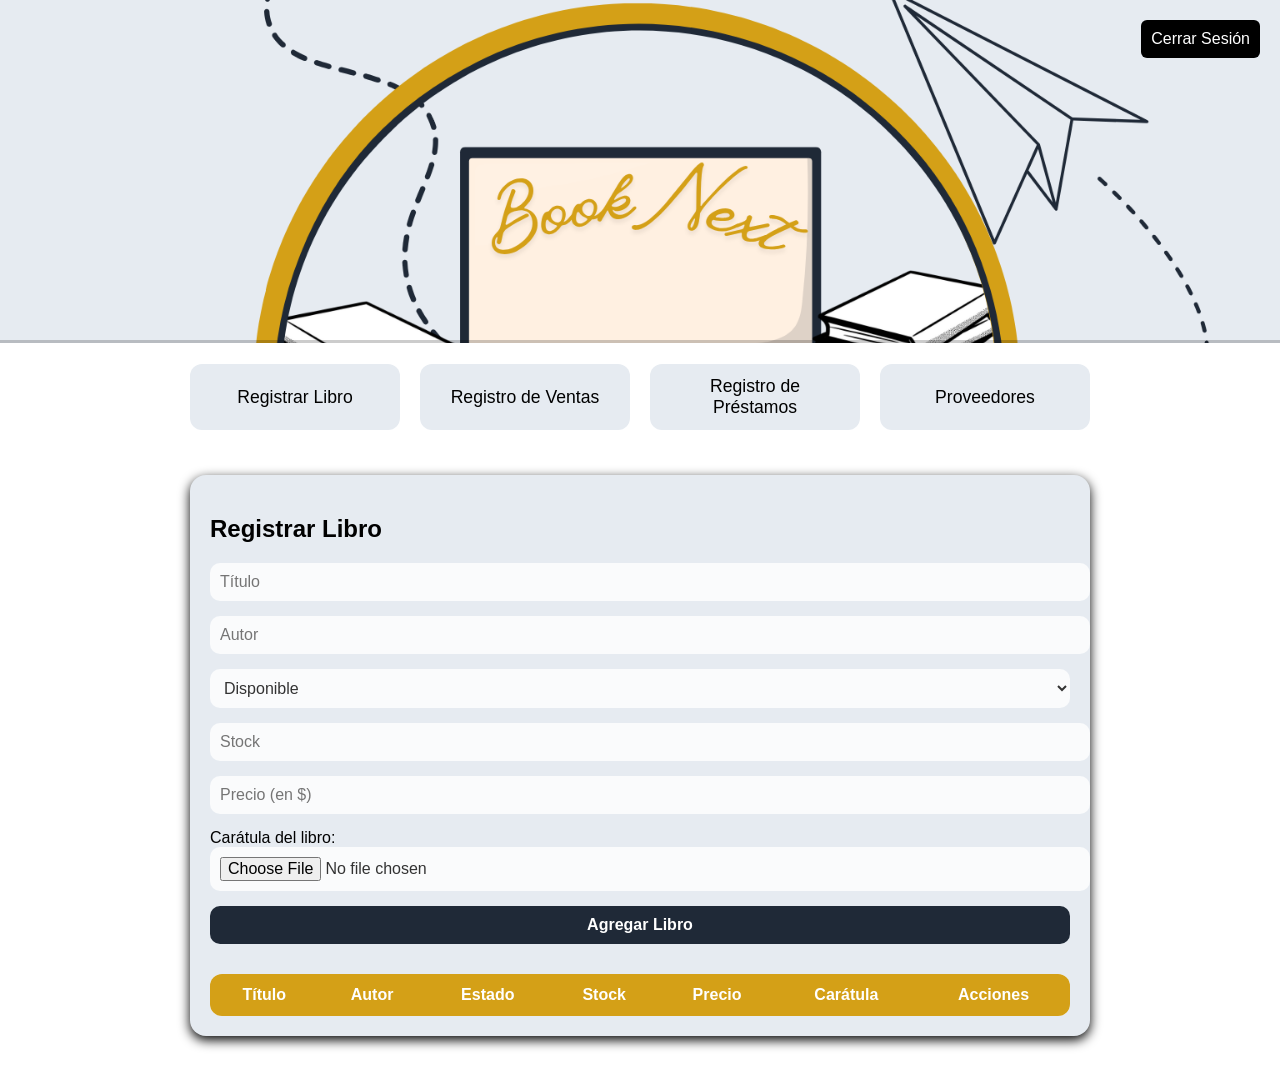
==== admin.html @ 559a176e "init" ====
<!DOCTYPE html>
<html lang="es">
<head>
  <meta charset="UTF-8">
  <title>Booknest - Administrador</title>
  <link rel="stylesheet" href="styles.css">

  <style>
    /* Imagen de vista previa de la carátula. Se oculta inicialmente */
    #previewCaratula {
      max-width: 100px;
      margin-top: 10px;
      display: none;
    }

    table img {
      width: 50px;
      height: auto;
    }

    .toast-success { background: #4caf50; color: #fff; padding: 10px; position: fixed; top: 10px; right: 10px; border-radius: 5px;}
    .toast-error { background: #f44336; color: #fff; padding: 10px; position: fixed; top: 10px; right: 10px; border-radius: 5px;}
    .toast-info { background: #2196f3; color: #fff; padding: 10px; position: fixed; top: 10px; right: 10px; border-radius: 5px;}
  </style>
</head>

<body>
<header>
  <div class="header-container">
    <button onclick="cerrarSesion()" class="btn-cerrar">Cerrar Sesión</button>
  </div>
</header>

<div class="container">
  <div class="menu-opciones">
    <button onclick="mostrarSeccion('libros')">Registrar Libro</button>
    <button onclick="mostrarSeccion('ventas')">Registro de Ventas</button>
    <button onclick="mostrarSeccion('prestamos')">Registro de Préstamos</button>
    <button onclick="mostrarSeccion('proveedores')">Proveedores</button>
  </div>

  <!-- SECCIÓN: REGISTRO DE LIBROS -->
  <div id="libros" class="seccion">
    <h2>Registrar Libro</h2>
    <input type="text" id="titulo" placeholder="Título">
    <input type="text" id="autor" placeholder="Autor">
    <select id="estado">
      <option value="disponible">Disponible</option>
      <option value="venta">En venta</option>
      <option value="prestamo">En préstamo</option>
    </select>
    <input type="number" id="stock" placeholder="Stock" min="0">
    <input type="number" id="precio" placeholder="Precio (en $)" min="0">
    <label for="caratula">Carátula del libro:</label>
    <input type="file" id="caratula" accept="image/*" capture="environment">
    <img id="previewCaratula" alt="Vista previa">
    <button onclick="agregarLibro()">Agregar Libro</button>
    <table id="tablaLibrosAdmin">
      <thead>
        <tr>
          <th>Título</th>
          <th>Autor</th>
          <th>Estado</th>
          <th>Stock</th>
          <th>Precio</th>
          <th>Carátula</th>
          <th>Acciones</th>
        </tr>
      </thead>
      <tbody></tbody>
    </table>
  </div>

  <!-- SECCIÓN: REGISTRO DE VENTAS -->
  <div id="ventas" class="seccion" style="display:none;">
    <h2>Registro de Ventas</h2>
    <table id="tablaVentas">
      <thead>
        <tr>
          <th>Fecha</th>
          <th>Cliente</th>
          <th>Libro</th>
          <th>Cantidad</th>
          <th>Precio Total</th>
          <th>Acciones</th>
        </tr>
      </thead>
      <tbody></tbody>
    </table>
  </div>

  <!-- SECCIÓN: REGISTRO DE PRÉSTAMOS -->
  <div id="prestamos" class="seccion" style="display:none;">
    <h2>Registro de Préstamos</h2>
    <table id="tablaPrestamos">
      <thead>
        <tr>
          <th>Fecha</th>
          <th>Cliente</th>
          <th>Libro</th>
          <th>Cantidad</th>
          <th>Duración</th>
          <th>Acciones</th>
        </tr>
      </thead>
      <tbody></tbody>
    </table>
  </div>

  <!-- NUEVA SECCIÓN: PROVEEDORES -->
  <div id="proveedores" class="seccion" style="display:none;">
    <h2>Proveedores</h2>
    <input type="text" id="nombreProveedor" placeholder="Nombre del proveedor">
    <input type="text" id="contactoProveedor" placeholder="Contacto (correo o teléfono)">
    <button onclick="agregarProveedor()">Agregar Proveedor</button>
    <table id="tablaProveedores">
      <thead>
        <tr>
          <th>Nombre</th>
          <th>Contacto</th>
          <th>Acciones</th>
        </tr>
      </thead>
      <tbody></tbody>
    </table>
  </div>
</div>

<script>
  let libros = JSON.parse(localStorage.getItem("libros")) || [];
  let transacciones = JSON.parse(localStorage.getItem("transacciones")) || [];
  let proveedores = JSON.parse(localStorage.getItem("proveedores")) || [];

  document.addEventListener("DOMContentLoaded", () => {
    mostrarLibrosAdmin();
    mostrarTransacciones();
    mostrarProveedores();
    mostrarSeccion('libros');
  });

  function cerrarSesion() {
    localStorage.removeItem("rol");
    window.location.href = "login.html";
  }

  function mostrarSeccion(id) {
    document.querySelectorAll(".seccion").forEach(s => s.style.display = "none");
    document.getElementById(id).style.display = "block";
  }

  /* === LIBROS === */
  document.getElementById("caratula").addEventListener("change", function(e) {
    const file = e.target.files[0];
    if (file) {
      const reader = new FileReader();
      reader.onload = function(ev) {
        const preview = document.getElementById("previewCaratula");
        preview.src = ev.target.result;
        preview.style.display = "block";
      };
      reader.readAsDataURL(file);
    }
  });

  function agregarLibro() {
    const caratulaInput = document.getElementById("caratula");
    let caratula = "";
    if (caratulaInput.files.length > 0) {
      const reader = new FileReader();
      reader.onload = function(e) {
        caratula = e.target.result;
        guardarLibroConCaratula(caratula);
      };
      reader.readAsDataURL(caratulaInput.files[0]);
    } else {
      guardarLibroConCaratula("");
    }
  }

  function guardarLibroConCaratula(caratula) {
    const titulo = document.getElementById("titulo").value.trim();
    const autor = document.getElementById("autor").value.trim();
    const estado = document.getElementById("estado").value;
    const stock = parseInt(document.getElementById("stock").value.trim());
    const precio = parseFloat(document.getElementById("precio").value.trim());

    if (!titulo || !autor || isNaN(stock) || stock < 0 || isNaN(precio) || precio < 0) {
      mostrarMensaje('error', 'Complete todos los campos correctamente');
      return;
    }

    libros.push({ titulo, autor, estado, stock, precio, caratula });
    localStorage.setItem("libros", JSON.stringify(libros));
    mostrarLibrosAdmin();
    mostrarMensaje('success', 'Libro agregado exitosamente');

    document.getElementById("titulo").value = "";
    document.getElementById("autor").value = "";
    document.getElementById("stock").value = "";
    document.getElementById("precio").value = "";
    document.getElementById("caratula").value = "";
    document.getElementById("previewCaratula").style.display = "none";
  }

  function eliminarLibro(i) {
    if (!confirm('¿Está seguro de eliminar este libro?')) return;
    libros.splice(i, 1);
    localStorage.setItem("libros", JSON.stringify(libros));
    mostrarLibrosAdmin();
    mostrarMensaje('info', 'Libro eliminado exitosamente');
  }

  function mostrarLibrosAdmin() {
    const tbody = document.querySelector("#tablaLibrosAdmin tbody");
    tbody.innerHTML = "";
    libros.forEach((libro, i) => {
      tbody.innerHTML += `
        <tr>
          <td>${libro.titulo}</td>
          <td>${libro.autor}</td>
          <td>${libro.estado}</td>
          <td>${libro.stock}</td>
          <td>$${libro.precio.toFixed(2)}</td>
          <td>${libro.caratula ? `<img src="${libro.caratula}">` : 'Sin imagen'}</td>
          <td><button onclick="eliminarLibro(${i})">Eliminar</button></td>
        </tr>
      `;
    });
  }

  /* === TRANSACCIONES === */
  function mostrarTransacciones() {
    const ventasBody = document.querySelector("#tablaVentas tbody");
    const prestamosBody = document.querySelector("#tablaPrestamos tbody");
    ventasBody.innerHTML = "";
    prestamosBody.innerHTML = "";

    transacciones.forEach((t, index) => {
      if (t.tipo === "venta") {
        ventasBody.innerHTML += `
          <tr>
            <td>${t.fecha}</td>
            <td>${t.usuario || 'Cliente desconocido'}</td>
            <td>${t.libro}</td>
            <td>${t.cantidad || 1}</td>
            <td>$${t.precioTotal || 0}</td>
            <td><button onclick="eliminarTransaccion(${index})">Eliminar</button></td>
          </tr>`;
      } else if (t.tipo === "prestamo") {
        prestamosBody.innerHTML += `
          <tr>
            <td>${t.fecha}</td>
            <td>${t.usuario || 'Cliente desconocido'}</td>
            <td>${t.libro}</td>
            <td>${t.cantidad || 1}</td>
            <td>${t.duracion || '-'}</td>
            <td><button onclick="eliminarTransaccion(${index})">Eliminar</button></td>
          </tr>`;
      }
    });
  }

  function eliminarTransaccion(index) {
    if (!confirm("¿Deseas eliminar este registro?")) return;
    transacciones.splice(index, 1);
    localStorage.setItem("transacciones", JSON.stringify(transacciones));
    mostrarTransacciones();
    mostrarMensaje("info", "Registro eliminado");
  }

  /* === MENSAJES === */
  function mostrarMensaje(tipo, mensaje) {
    const toast = document.createElement('div');
    toast.className = `toast-${tipo}`;
    toast.textContent = mensaje;
    document.body.appendChild(toast);
    setTimeout(() => toast.remove(), 3000);
  }

  /* === PROVEEDORES === */
  function agregarProveedor() {
    const nombre = document.getElementById("nombreProveedor").value.trim();
    const contacto = document.getElementById("contactoProveedor").value.trim();

    if (!nombre || !contacto) {
      mostrarMensaje('error', 'Complete todos los campos de proveedor');
      return;
    }

    proveedores.push({ nombre, contacto });
    localStorage.setItem("proveedores", JSON.stringify(proveedores));
    mostrarProveedores();
    mostrarMensaje('success', 'Proveedor agregado correctamente');

    document.getElementById("nombreProveedor").value = "";
    document.getElementById("contactoProveedor").value = "";
  }

  function eliminarProveedor(i) {
    if (!confirm('¿Desea eliminar este proveedor?')) return;
    proveedores.splice(i, 1);
    localStorage.setItem("proveedores", JSON.stringify(proveedores));
    mostrarProveedores();
    mostrarMensaje('info', 'Proveedor eliminado');
  }

  function mostrarProveedores() {
    const tbody = document.querySelector("#tablaProveedores tbody");
    tbody.innerHTML = "";
    proveedores.forEach((p, i) => {
      tbody.innerHTML += `
        <tr>
          <td>${p.nombre}</td>
          <td>${p.contacto}</td>
          <td><button onclick="eliminarProveedor(${i})">Eliminar</button></td>
        </tr>
      `;
    });
  }

</script>
</body>
</html>
---- styles.css ----
/* ========================= */
  /* ESTILOS GENERALES / ADMIN */
  /* ========================= */
  body {
    font-family: 'Segoe UI', Tahoma, Geneva, Verdana, sans-serif; /* Fuente principal */
    background: linear-gradient(135deg, #1f2937); /* Fondo degradado */
    margin: 0;
    padding: 0;
    color: rgb(0, 0, 0); /* Color de texto */
    display: flex;
    flex-direction: column;
    align-items: center; /* Centrado horizontal */
    justify-content: center; /* Centrado vertical */
    min-height: 100vh; /* Ocupa toda la altura de la pantalla */
    text-align: center;
  }

  /* ========================= */
  /* ENCABEZADO */
  /* ========================= */
  header {
    width: 100%;
    display: flex;
    flex-direction: column;
    align-items: center;
    justify-content: center;
    background: url("img/BookNest.png") no-repeat center fixed; /* Imagen de fondo */
    background-size: cover;
    padding: 170px 0;
    margin-bottom: 1px;
    border-bottom: 3px solid rgba(0, 0, 0, 0.2);
    position: relative;
  }

  /* Título principal del header */
  header h1 {
    font-size: 3rem;
    font-weight: bold;
    font-style: italic;
    color: #d4a017;
    text-shadow: 2px 2px 8px rgba(0, 0, 0, 0.5);
    margin: 0;
  }

  /* Botón para cerrar sesión */
  .btn-cerrar {
    position: absolute;
    top: 20px;
    right: 20px;
    display: inline-block;
    width: auto;
    background-color: #000000;
    color: white;
    border: none;
    border-radius: 6px;
    cursor: pointer;
    transition: background 0.3s ease, transform 0.2s ease;
  }

  .btn-cerrar:hover {
    background-color: #2e2e2e;
    transform: scale(1.05);
  }
  .btn-carrito {
  position: absolute;
  top: 290px;        
  right: 20px;      
  display: inline-block;
  width: auto;
  background-color: #000000;
  color: white;
  border: none;
  border-radius: 6px;
  cursor: pointer;
  transition: background 0.3s ease, transform 0.2s ease;
  padding: 8px 16px;
  font-size: 5 rem;
}

.btn-carrito:hover {
  background-color: #2e2e2e;
  transform: scale(1.05);
}

  /* ========================= */
  /* CONTENEDOR PRINCIPAL */
  /* ========================= */
  .container {
    max-width: 900px; 
    width: 90%; 
    margin: 0 auto;
    padding: 20px;
  }
 
  /* SECCIONES */

  .seccion {
    background: #e6ebf1;
    backdrop-filter: blur(6px);
    padding: 20px;
    margin: 20px auto;
    border-radius: 16px;
    box-shadow: 0 4px 12px rgb(0, 0, 0);
    text-align: left;
    display: block;
  }

  /* CAMPOS DE FORMULARIOS */
  input, select, button {
    width: 100%;
    padding: 10px;
    margin-bottom: 15px;
    border: none;
    border-radius: 10px;
    font-size: 1rem;
  }

  input, select {
    background: rgba(255,255,255,0.8);
    color: #333;
  }

  /* ========================= */
  /* BOTONES GENERALES */
  /* ========================= */
  button {
    background: #1f2937;
    color: #fff;
    cursor: pointer;
    transition: background 0.3s ease;
  }

  button:hover {
    background: #2e2e2e;
  }

  /* ========================= */
  /* BOTONES SECCIÓN LIBROS */
  /* ========================= */
  #libros button {
    background-color: #1f2937;
    color: white;
    font-weight: bold;
    transition: background 0.3s ease, transform 0.2s ease;
  }

  #libros button:hover {
    background-color: #2e2e2e;
    transform: scale(1.05);
  }

  /* ========================= */
  /* MENÚ DE OPCIONES */
  /* ========================= */
  .menu-opciones {
    display: flex;
    justify-content: center;
    gap: 20px;
    margin-bottom: 30px;
  }

  .menu-opciones button {
    background: #e6ebf1;
    color: rgb(0, 0, 0);
    border: none;
    padding: 12px 24px;
    border-radius: 12px;
    font-size: 1.1rem;
    cursor: pointer;
    transition: background 0.3s, transform 0.2s;
  }

  .menu-opciones button:hover {
    background: #b2d5ff;
    transform: scale(1.05);
  }

  /* ========================= */
  /* TABLAS */
  /* ========================= */
  table {
    width: 100%;
    border-collapse: collapse;
    margin-top: 15px;
    background: rgba(255,255,255,0.9);
    border-radius: 12px;
    overflow: hidden;
  }

  th, td {
    padding: 12px;
    text-align: center;
    color: #333;
  }

  th {
    background: #d4a017;
    color: #fff;
  }

  tr:nth-child(even) {
    background: rgba(127,0,255,0.05);
  }

  /* Estados visuales para libros */
  .venta { color: green; font-weight: bold; }
  .prestamo { color: blue; font-weight: bold; }
  .disponible { color: black; font-weight: bold; }

  /* Botón de eliminar */
  .btn-eliminar {
    background-color: #1f2937;
    color: white;
    border: none;
    padding: 6px 10px;
    border-radius: 8px;
    cursor: pointer;
    transition: background 0.3s ease;
  }

  .btn-eliminar:hover {
    background-color: #2e2e2e;
  }

  /* ========================= */
  /* FORMULARIO REGISTRO */
  /* ========================= */
  .registro-box {
    background: #e6ebf1;
    padding: 30px 35px;
    border-radius: 15px;
    box-shadow: 0 8px 25px rgb(0, 0, 0);
    width: 350px;
    text-align: center;
    margin-top: 40px;
  }

  .register {
    background-image: url('img/fondoregister1.jpg');
     background-size: cover;
  display: flex;
  justify-content: center; 
  align-items: center;     
  min-height: 100vh;      
  margin: 0;
  padding: 0;
  }

  /* ========================= */
  /* PORTAL DE PAGO (MODAL) */
  /* ========================= */
  .modal {
    display: none;
    position: fixed;
    z-index: 2000;
    left: 0;
    top: 0;
    width: 100%;
    height: 100%;
    background: rgba(0,0,0,0.4);
    justify-content: center;
    align-items: center;
  }

  .modal-contenido {
    background: linear-gradient(135deg, #e6ebf1, #c3cedb);
    border-radius: 16px;
    padding: 25px;
    width: 320px;
    text-align: center;
    box-shadow: 0 6px 16px rgba(0,0,0,0.3);
    color: #333;
    animation: aparecer 0.3s ease;
  }

  .modal-contenido h3 {
    color: #d4a017;
    margin-bottom: 10px;
  }

  /* Inputs del modal */
  .modal-contenido input {
    width: 80%;
    padding: 8px;
    margin: 10px 0;
    border: 2px solid #d4a017;
    border-radius: 8px;
    text-align: center;
    font-size: 1rem;
  }

  /* Botones dentro del modal */
  .modal-botones {
    display: flex;
    justify-content: center;
    gap: 10px;
    margin-top: 10px;
  }

  .modal-botones button {
    background: #000000;
    border-radius: 10px;
    color: white;
    padding: 8px 14px;
    font-size: 0.9rem;
    cursor: pointer;
    transition: background 0.3s ease;
  }

  .modal-botones button:hover {
    background: #d4a017;
  }

  /* Animación */
  @keyframes aparecer {
    from { transform: scale(0.9); opacity: 0; }
    to { transform: scale(1); opacity: 1; }
  }

  /* ========================= */
  /* NOTIFICACIONES (TOAST) */
  /* ========================= */
  .toast {
    position: fixed;
    top: 20px;
    right: 20px;
    padding: 10px 20px;
    border-radius: 5px;
    color: #fff;
    opacity: 0.9;
    z-index: 1000;
  }

  .toast.success { background-color: #00ff08; }
  .toast.error { background-color: #ec1000; }
  .toast.info { background-color: #319ef7; }

  /* ========================= */
  /* LOGIN */
  /* ========================= */
  .login-body {
    position: relative;
    background: url("img/BookNest.png") no-repeat center top;
     background-size: cover;
  display: flex;
  justify-content: center; 
  align-items: center;     
  min-height: 100vh;      
  margin: 0;
  padding: 0;
  }

 

  /* Caja del login */
  .login-box {
    background: rgba(0, 0, 0, 0.7);
    padding: 35px 30px;
    border-radius: 16px;
    box-shadow: 0 6px 25px rgba(0, 0, 0, 0.4);
    text-align: center;
    width: 320px;
    color: #fff;
  }

  /* Título del login */
  .login-box h2 {
    margin-top: 20px;
    margin-bottom: 25px;
    font-size: 1.8rem;
    color: #fff;
  }

  /* Estilos internos del login */
  .login-box label {
    display: block;
    text-align: left;
    font-weight: 600;
    margin-bottom: 5px;
    color: #d4a017;
  }

  .login-box input {
    width: 100%;
    padding: 10px;
    margin-bottom: 15px;
    border: none;
    border-radius: 10px;
    font-size: 1rem;
    outline: none;
    background: rgba(255, 255, 255, 0.9);
    color: #000;
  }

  .login-box button {
    background: #000000;
    color: white;
    font-weight: 600;
    border: none;
    border-radius: 10px;
    padding: 10px;
    width: 100%;
    cursor: pointer;
    transition: background 0.3s ease;
  }

  .login-box button:hover {
    background: #1f2937;
  }

  .login-box a {
    color: #d4a017;
    text-decoration: none;
  }

  .login-box a:hover {
    text-decoration: underline;
  }

  /* ========================= */
  /* CATÁLOGO LIBROS (tarjetas) */
  /* ========================= */
  .catalogo-libros {
    display: flex;
    flex-wrap: wrap;
    gap: 20px;
  }

  .carta-libro {
    background: #fff;
    border-radius: 12px;
    box-shadow: 0 4px 10px rgba(0,0,0,0.2);
    width: 180px;
    text-align: center;
    padding: 10px;
    transition: transform 0.2s;
  }

  .carta-libro img {
    width: 100%;
    height: 220px;
    object-fit: cover;
    border-radius: 8px;
    transition: transform 0.3s;
  }

  .carta-libro h3 {
    font-size: 1rem;
    margin: 8px 0 4px;
  }

  .carta-libro p {
    font-size: 0.9rem;
    margin: 2px 0;
  }

  .carta-libro button {
    margin: 5px 5px 0 5px;
    padding: 5px 10px;
    border: none;
    border-radius: 8px;
    cursor: pointer;
    background-color: #000000;
    color: white;
    font-size: 0.85rem;
  }

  .carta-libro button:hover {
    background-color: #2e2e2e;
  }

  /* Efectos hover */
  .carta-libro:hover {
    transform: translateY(-5px);
  }

  .carta-libro img:hover {
    transform: scale(1.05);
  }

  /* ========================= */
  /* MODAL GENÉRICO */
  /* ========================= */
  .modal {
    display: none;
    position: fixed;
    top: 0;
    left: 0;
    width: 100%;
    height: 100%;
    background: rgba(0,0,0,0.6);
    justify-content: center;
    align-items: center;
    z-index: 100;
  }

  .modal-contenido {
    background: #fff;
    padding: 20px;
    border-radius: 12px;
    width: 300px;
  }

  .modal-botones {
    display: flex;
    justify-content: space-between;
    margin-top: 10px;
  }

  /* ========================= */
  /* RECUPERAR CONTRASEÑA */
  /* ========================= */
  
  /* Caja del formulario recuperar contraseña */
  .forgot-box {
    background: rgba(255,255,255,0.9);
    padding: 30px 35px;
    border-radius: 16px;
    box-shadow: 0 6px 25px rgba(0, 0, 0, 0.25);
    width: 350px;
    text-align: center;
  }

  .forgot-box h2 {
    margin-bottom: 12px;
    color: #333;
  }

  .forgot-box input {
    width: 100%;
    padding: 10px;
    margin-bottom: 12px;
    border-radius: 10px;
    border: 1px solid #ddd;
    font-size: 1rem;
  }

  .forgot-box button {
    background: #000000;
    color: white;
    border: none;
    padding: 10px;
    width: 100%;
    border-radius: 10px;
    cursor: pointer;
    transition: .3s;
  }

  .forgot-box button:hover {
    background: #2e2e2e;
  }

  .forgot-box a {
    color: #000000;
    text-decoration: none;
  }

  .forgot-box a:hover {
    text-decoration: underline;
  }

  /* fondo de recuperar contraseña */
 .contraseña-body {
  position: relative;
  background: url("img/fondo\ restaurar\ contraseña.png") no-repeat center center;
  background-size: cover;
  display: flex;
  justify-content: center; 
  align-items: center;     
  min-height: 100vh;      
  margin: 0;
  padding: 0;           
}
  /* fondo register */
 .register-body {
  position: relative;
  background: url("img/register\ fondo.png") no-repeat center center;
  background-size: cover;
  background-attachment: fixed; 
  display: flex;
  flex-direction: column;
  align-items: center;
  height: 100vh;
  margin: 0;
  padding-top: 200px;
}
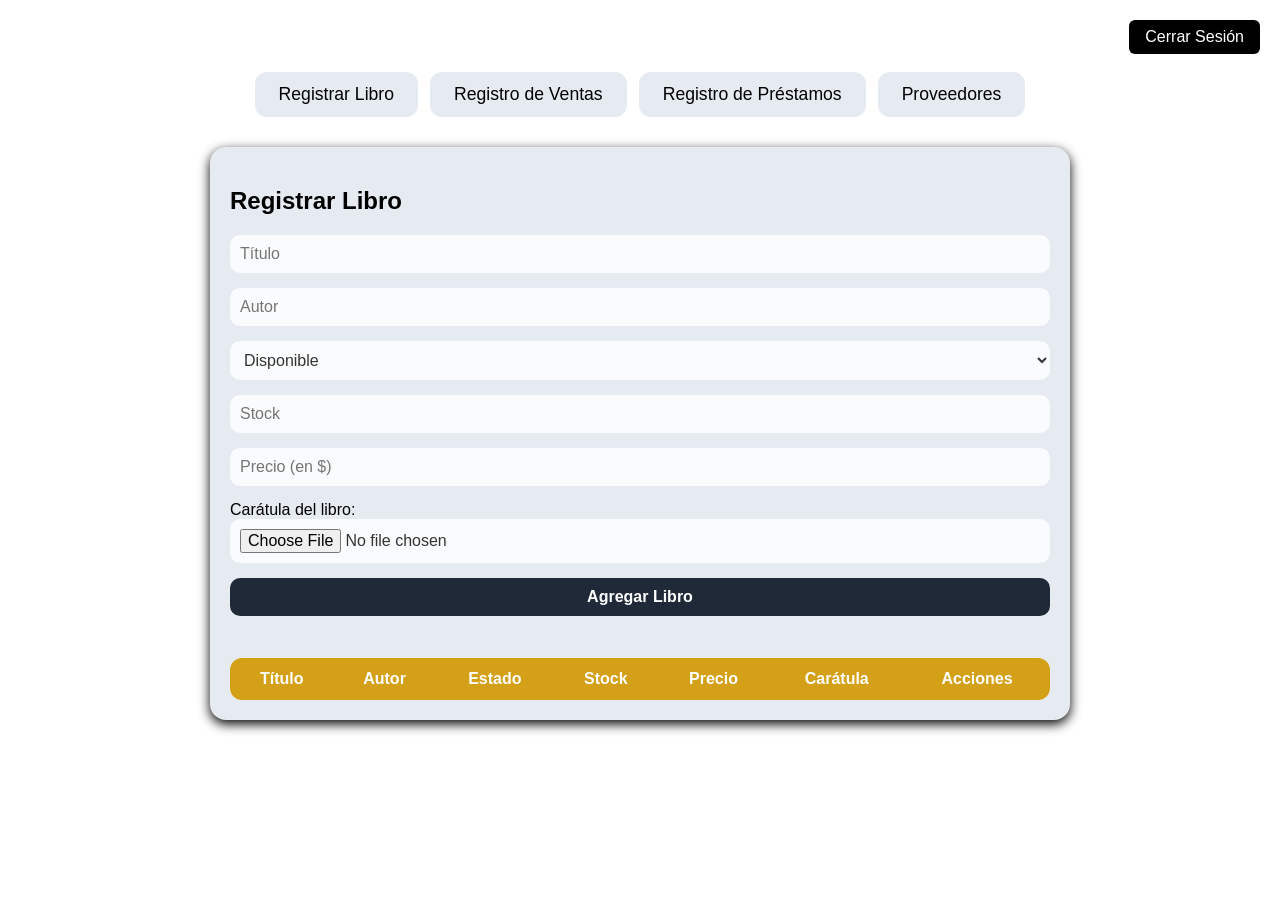
==== commit a6fb408d: "add metadatos" ====
--- a/admin.html
+++ b/admin.html
@@ -1,8 +1,37 @@
 <!DOCTYPE html>
 <html lang="es">
 <head>
+  <!-- Metadatos: orientan al navegador, a los buscadores (SEO) y a redes sociales al compartir el enlace. -->
+
+  <!-- charset: codificación de caracteres (tildes, ñ, símbolos). -->
   <meta charset="UTF-8">
+  <!-- viewport: ancho inicial en móviles; evita que la página se vea “miniatura” sin zoom. -->
+  <meta name="viewport" content="width=device-width, initial-scale=1.0">
+  <!-- title: texto de la pestaña y título principal en resultados de búsqueda. -->
   <title>Booknest - Administrador</title>
+
+  <!-- description: texto resumido que suelen mostrar Google y otros buscadores bajo el título. -->
+  <meta name="description" content="Panel de administración de Booknest: gestión de libros, usuarios e inventario.">
+  <!-- keywords: palabras clave del tema (hoy tienen poco peso en el ranking, sirven como documentación). -->
+  <meta name="keywords" content="Booknest, administración, gestión de libros, biblioteca">
+  <!-- author: indica autoría o proyecto dueño del contenido. -->
+  <meta name="author" content="Booknest">
+  <!-- robots: aquí noindex/nofollow pide no indexar el panel ni seguir enlaces (menos exposición en buscadores). -->
+  <meta name="robots" content="noindex, nofollow">
+  <!-- theme-color: color de la barra de interfaz del navegador en algunos móviles. -->
+  <meta name="theme-color" content="#1f2937">
+
+  <!-- Open Graph (og:*): título, tipo e idioma para vista previa en WhatsApp, Facebook, LinkedIn, etc. -->
+  <meta property="og:type" content="website">
+  <meta property="og:locale" content="es_ES">
+  <meta property="og:title" content="Booknest - Administración">
+  <meta property="og:description" content="Panel interno para administrar el catálogo y los datos de Booknest.">
+
+  <!-- Twitter Card: formato y textos al compartir en X/Twitter (summary = tarjeta compacta con texto). -->
+  <meta name="twitter:card" content="summary">
+  <meta name="twitter:title" content="Booknest - Administración">
+  <meta name="twitter:description" content="Panel interno para administrar el catálogo y los datos de Booknest.">
+
   <link rel="stylesheet" href="styles.css">
 
   <style>
@@ -24,7 +53,7 @@
   </style>
 </head>
 
-<body>
+<body class="admin-body">
 <header>
   <div class="header-container">
     <button onclick="cerrarSesion()" class="btn-cerrar">Cerrar Sesión</button>
@@ -55,56 +84,62 @@
     <input type="file" id="caratula" accept="image/*" capture="environment">
     <img id="previewCaratula" alt="Vista previa">
     <button onclick="agregarLibro()">Agregar Libro</button>
-    <table id="tablaLibrosAdmin">
-      <thead>
-        <tr>
-          <th>Título</th>
-          <th>Autor</th>
-          <th>Estado</th>
-          <th>Stock</th>
-          <th>Precio</th>
-          <th>Carátula</th>
-          <th>Acciones</th>
-        </tr>
-      </thead>
-      <tbody></tbody>
-    </table>
+    <div class="tabla-responsive">
+      <table id="tablaLibrosAdmin">
+        <thead>
+          <tr>
+            <th>Título</th>
+            <th>Autor</th>
+            <th>Estado</th>
+            <th>Stock</th>
+            <th>Precio</th>
+            <th>Carátula</th>
+            <th>Acciones</th>
+          </tr>
+        </thead>
+        <tbody></tbody>
+      </table>
+    </div>
   </div>
 
   <!-- SECCIÓN: REGISTRO DE VENTAS -->
   <div id="ventas" class="seccion" style="display:none;">
     <h2>Registro de Ventas</h2>
-    <table id="tablaVentas">
-      <thead>
-        <tr>
-          <th>Fecha</th>
-          <th>Cliente</th>
-          <th>Libro</th>
-          <th>Cantidad</th>
-          <th>Precio Total</th>
-          <th>Acciones</th>
-        </tr>
-      </thead>
-      <tbody></tbody>
-    </table>
+    <div class="tabla-responsive">
+      <table id="tablaVentas">
+        <thead>
+          <tr>
+            <th>Fecha</th>
+            <th>Cliente</th>
+            <th>Libro</th>
+            <th>Cantidad</th>
+            <th>Precio Total</th>
+            <th>Acciones</th>
+          </tr>
+        </thead>
+        <tbody></tbody>
+      </table>
+    </div>
   </div>
 
   <!-- SECCIÓN: REGISTRO DE PRÉSTAMOS -->
   <div id="prestamos" class="seccion" style="display:none;">
     <h2>Registro de Préstamos</h2>
-    <table id="tablaPrestamos">
-      <thead>
-        <tr>
-          <th>Fecha</th>
-          <th>Cliente</th>
-          <th>Libro</th>
-          <th>Cantidad</th>
-          <th>Duración</th>
-          <th>Acciones</th>
-        </tr>
-      </thead>
-      <tbody></tbody>
-    </table>
+    <div class="tabla-responsive">
+      <table id="tablaPrestamos">
+        <thead>
+          <tr>
+            <th>Fecha</th>
+            <th>Cliente</th>
+            <th>Libro</th>
+            <th>Cantidad</th>
+            <th>Duración</th>
+            <th>Acciones</th>
+          </tr>
+        </thead>
+        <tbody></tbody>
+      </table>
+    </div>
   </div>
 
   <!-- NUEVA SECCIÓN: PROVEEDORES -->
@@ -113,16 +148,18 @@
     <input type="text" id="nombreProveedor" placeholder="Nombre del proveedor">
     <input type="text" id="contactoProveedor" placeholder="Contacto (correo o teléfono)">
     <button onclick="agregarProveedor()">Agregar Proveedor</button>
-    <table id="tablaProveedores">
-      <thead>
-        <tr>
-          <th>Nombre</th>
-          <th>Contacto</th>
-          <th>Acciones</th>
-        </tr>
-      </thead>
-      <tbody></tbody>
-    </table>
+    <div class="tabla-responsive">
+      <table id="tablaProveedores">
+        <thead>
+          <tr>
+            <th>Nombre</th>
+            <th>Contacto</th>
+            <th>Acciones</th>
+          </tr>
+        </thead>
+        <tbody></tbody>
+      </table>
+    </div>
   </div>
 </div>
 
--- a/styles.css
+++ b/styles.css
@@ -1,70 +1,79 @@
-  /* ========================= */
-  /* ESTILOS GENERALES / ADMIN */
-  /* ========================= */
-  body {
-    font-family: 'Segoe UI', Tahoma, Geneva, Verdana, sans-serif; /* Fuente principal */
-    background: linear-gradient(135deg, #1f2937); /* Fondo degradado */
-    margin: 0;
-    padding: 0;
-    color: rgb(0, 0, 0); /* Color de texto */
-    display: flex;
-    flex-direction: column;
-    align-items: center; /* Centrado horizontal */
-    justify-content: center; /* Centrado vertical */
-    min-height: 100vh; /* Ocupa toda la altura de la pantalla */
-    text-align: center;
-  }
-
-  /* ========================= */
-  /* ENCABEZADO */
-  /* ========================= */
-  header {
-    width: 100%;
-    display: flex;
-    flex-direction: column;
-    align-items: center;
-    justify-content: center;
-    background: url("img/BookNest.png") no-repeat center fixed; /* Imagen de fondo */
-    background-size: cover;
-    padding: 170px 0;
-    margin-bottom: 1px;
-    border-bottom: 3px solid rgba(0, 0, 0, 0.2);
-    position: relative;
-  }
-
-  /* Título principal del header */
-  header h1 {
-    font-size: 3rem;
-    font-weight: bold;
-    font-style: italic;
-    color: #d4a017;
-    text-shadow: 2px 2px 8px rgba(0, 0, 0, 0.5);
-    margin: 0;
-  }
-
-  /* Botón para cerrar sesión */
-  .btn-cerrar {
-    position: absolute;
-    top: 20px;
-    right: 20px;
-    display: inline-block;
-    width: auto;
-    background-color: #000000;
-    color: white;
-    border: none;
-    border-radius: 6px;
-    cursor: pointer;
-    transition: background 0.3s ease, transform 0.2s ease;
-  }
-
-  .btn-cerrar:hover {
-    background-color: #2e2e2e;
-    transform: scale(1.05);
-  }
-  .btn-carrito {
-  position: absolute;
-  top: 290px;        
-  right: 20px;      
+/* ============================================================
+   RESPONSIVE — BASE GLOBAL
+   Más abajo: móvil ≤600px, tablet 601px–900px, escritorio >900px.
+   box-sizing: padding y borde cuentan dentro del ancho (menos desbordes).
+   text-size-adjust: evita zoom automático raro de fuentes en iOS.
+   img max-width: imágenes no desbordan el viewport salvo reglas más específicas.
+   ============================================================ */
+*,
+*::before,
+*::after {
+  box-sizing: border-box;
+}
+
+html {
+  -webkit-text-size-adjust: 100%;
+  text-size-adjust: 100%;
+}
+
+img {
+  max-width: 100%;
+}
+
+/* ========================= */
+/* ESTILOS GENERALES / ADMIN */
+/* ========================= */
+body {
+  font-family: 'Segoe UI', Tahoma, Geneva, Verdana, sans-serif;
+  background: linear-gradient(135deg, #1f2937);
+  margin: 0;
+  padding: 0;
+  color: rgb(0, 0, 0);
+  display: flex;
+  flex-direction: column;
+  align-items: center;
+  justify-content: center;
+  min-height: 100vh;
+  text-align: center;
+}
+
+/* Admin y cliente: contenido en columna desde arriba (scroll natural en móvil y escritorio). */
+body.admin-body,
+body.cliente-body {
+  justify-content: flex-start;
+  align-items: stretch;
+}
+
+/* Panel admin: texto alineado a la izquierda; espacio superior para el botón fijo “Cerrar sesión”. */
+body.admin-body {
+  text-align: left;
+  padding-top: 52px;
+}
+
+body.admin-body .header-container {
+  width: 100%;
+  max-width: 900px;
+  margin: 0 auto;
+  padding: 0 16px;
+  box-sizing: border-box;
+}
+
+/* Título principal del header — tamaño fluido entre móvil y escritorio */
+header h1 {
+  font-size: clamp(1.35rem, 4vw + 0.5rem, 3rem);
+  font-weight: bold;
+  font-style: italic;
+  color: #d4a017;
+  text-shadow: 2px 2px 8px rgba(0, 0, 0, 0.5);
+  margin: 0;
+}
+
+/* Botón cerrar sesión */
+.btn-cerrar {
+  position: fixed;
+  top: 20px;
+  right: 20px;
+  z-index: 1000;
   display: inline-block;
   width: auto;
   background-color: #000000;
@@ -72,515 +81,776 @@
   border: none;
   border-radius: 6px;
   cursor: pointer;
-  transition: background 0.3s ease, transform 0.2s ease;
+  transition: background 0.3s ease, transform 0.2s ease, text-shadow 0.3s ease;
   padding: 8px 16px;
-  font-size: 5 rem;
+}
+
+.btn-cerrar:hover {
+  background-color: #2e2e2e;
+  transform: scale(1.05);
+  animation: brilloTexto 1s ease-in-out;
+  color: #ffffff;
+  text-shadow: 0 0 8px rgba(241, 196, 15, 0.9), 0 0 18px rgba(241, 196, 15, 0.6);
+}
+
+.btn-carrito {
+  position: fixed;
+  top: 250px;
+  right: 20px;
+  z-index: 1000;
+  display: inline-block;
+  width: auto;
+  background-color: #000000;
+  color: white;
+  border: none;
+  border-radius: 6px;
+  cursor: pointer;
+  transition: background 0.3s ease, transform 0.2s ease, text-shadow 0.3s ease;
+  padding: 8px 16px;
+  font-size: 1rem;
 }
 
 .btn-carrito:hover {
   background-color: #2e2e2e;
   transform: scale(1.05);
-}
-
-  /* ========================= */
-  /* CONTENEDOR PRINCIPAL */
-  /* ========================= */
-  .container {
-    max-width: 900px; 
-    width: 90%; 
-    margin: 0 auto;
-    padding: 20px;
-  }
- 
-  /* SECCIONES */
-
-  .seccion {
-    background: #e6ebf1;
-    backdrop-filter: blur(6px);
-    padding: 20px;
-    margin: 20px auto;
-    border-radius: 16px;
-    box-shadow: 0 4px 12px rgb(0, 0, 0);
-    text-align: left;
-    display: block;
-  }
-
-  /* CAMPOS DE FORMULARIOS */
-  input, select, button {
-    width: 100%;
-    padding: 10px;
-    margin-bottom: 15px;
-    border: none;
-    border-radius: 10px;
-    font-size: 1rem;
-  }
-
-  input, select {
-    background: rgba(255,255,255,0.8);
-    color: #333;
-  }
-
-  /* ========================= */
-  /* BOTONES GENERALES */
-  /* ========================= */
-  button {
-    background: #1f2937;
-    color: #fff;
-    cursor: pointer;
-    transition: background 0.3s ease;
-  }
-
-  button:hover {
-    background: #2e2e2e;
-  }
-
-  /* ========================= */
-  /* BOTONES SECCIÓN LIBROS */
-  /* ========================= */
-  #libros button {
-    background-color: #1f2937;
-    color: white;
-    font-weight: bold;
-    transition: background 0.3s ease, transform 0.2s ease;
-  }
-
-  #libros button:hover {
-    background-color: #2e2e2e;
-    transform: scale(1.05);
-  }
-
-  /* ========================= */
-  /* MENÚ DE OPCIONES */
-  /* ========================= */
-  .menu-opciones {
-    display: flex;
-    justify-content: center;
-    gap: 20px;
-    margin-bottom: 30px;
-  }
-
-  .menu-opciones button {
-    background: #e6ebf1;
-    color: rgb(0, 0, 0);
-    border: none;
-    padding: 12px 24px;
-    border-radius: 12px;
-    font-size: 1.1rem;
-    cursor: pointer;
-    transition: background 0.3s, transform 0.2s;
-  }
-
-  .menu-opciones button:hover {
-    background: #b2d5ff;
-    transform: scale(1.05);
-  }
-
-  /* ========================= */
-  /* TABLAS */
-  /* ========================= */
-  table {
-    width: 100%;
-    border-collapse: collapse;
-    margin-top: 15px;
-    background: rgba(255,255,255,0.9);
-    border-radius: 12px;
-    overflow: hidden;
-  }
-
-  th, td {
-    padding: 12px;
-    text-align: center;
-    color: #333;
-  }
-
-  th {
-    background: #d4a017;
-    color: #fff;
-  }
-
-  tr:nth-child(even) {
-    background: rgba(127,0,255,0.05);
-  }
-
-  /* Estados visuales para libros */
-  .venta { color: green; font-weight: bold; }
-  .prestamo { color: blue; font-weight: bold; }
-  .disponible { color: black; font-weight: bold; }
-
-  /* Botón de eliminar */
-  .btn-eliminar {
-    background-color: #1f2937;
-    color: white;
-    border: none;
-    padding: 6px 10px;
-    border-radius: 8px;
-    cursor: pointer;
-    transition: background 0.3s ease;
-  }
-
-  .btn-eliminar:hover {
-    background-color: #2e2e2e;
-  }
-
-  /* ========================= */
-  /* FORMULARIO REGISTRO */
-  /* ========================= */
-  .registro-box {
-    background: #e6ebf1;
-    padding: 30px 35px;
-    border-radius: 15px;
-    box-shadow: 0 8px 25px rgb(0, 0, 0);
-    width: 350px;
-    text-align: center;
-    margin-top: 40px;
-  }
-
-  .register {
-    background-image: url('img/fondoregister1.jpg');
-     background-size: cover;
+  animation: brilloTexto 1s ease-in-out;
+  color: #ffffff;
+  text-shadow: 0 0 8px rgba(241, 196, 15, 0.9), 0 0 18px rgba(241, 196, 15, 0.6);
+}
+
+/* ========================= */
+/* CONTENEDOR PRINCIPAL      */
+/* ========================= */
+.container {
+  max-width: 900px;
+  width: 90%;
+  margin: 0 auto;
+  padding: 20px;
+  box-sizing: border-box;
+}
+
+/* SECCIONES */
+.seccion {
+  background: #e6ebf1;
+  backdrop-filter: blur(6px);
+  padding: 20px;
+  margin: 20px auto;
+  border-radius: 16px;
+  box-shadow: 0 4px 12px rgb(0, 0, 0);
+  text-align: left;
+  display: block;
+}
+
+/* CAMPOS DE FORMULARIOS */
+input, select, button {
+  width: 100%;
+  padding: 10px;
+  margin-bottom: 15px;
+  border: none;
+  border-radius: 10px;
+  font-size: 1rem;
+  box-sizing: border-box;
+}
+
+input, select {
+  background: rgba(255,255,255,0.8);
+  color: #333;
+}
+
+/* ========================= */
+/* BOTONES GENERALES         */
+/* ========================= */
+button {
+  background: #1f2937;
+  color: #fff;
+  cursor: pointer;
+  transition: background 0.3s ease;
+}
+
+button:hover {
+  background: #2e2e2e;
+}
+
+/* ========================= */
+/* BOTONES SECCIÓN LIBROS    */
+/* ========================= */
+#libros button {
+  background-color: #1f2937;
+  color: white;
+  font-weight: bold;
+  transition: background 0.3s ease, transform 0.2s ease;
+}
+
+#libros button:hover {
+  background-color: #2e2e2e;
+  transform: scale(1.05);
+}
+
+/* ========================= */
+/* MENÚ DE OPCIONES (admin)  */
+/* ========================= */
+.menu-opciones {
   display: flex;
-  justify-content: center; 
-  align-items: center;     
-  min-height: 100vh;      
+  flex-wrap: wrap;
+  justify-content: center;
+  gap: 12px;
+  margin-bottom: 30px;
+}
+
+.menu-opciones button {
+  background: #e6ebf1;
+  color: rgb(0, 0, 0);
+  border: none;
+  padding: 12px 24px;
+  border-radius: 12px;
+  font-size: 1.1rem;
+  cursor: pointer;
+  transition: background 0.3s, transform 0.2s;
+  width: auto;
+  margin-bottom: 0;
+}
+
+.menu-opciones button:hover {
+  background: #b2d5ff;
+  transform: scale(1.05);
+}
+
+/* ========================= */
+/* TABLAS                    */
+/* ========================= */
+.tabla-responsive {
+  width: 100%;
+  max-width: 100%;
+  overflow-x: auto;
+  -webkit-overflow-scrolling: touch;
+  margin-top: 12px;
+}
+
+table {
+  width: 100%;
+  border-collapse: collapse;
+  margin-top: 15px;
+  background: rgba(255,255,255,0.9);
+  border-radius: 12px;
+  overflow: hidden;
+  min-width: 400px;
+}
+
+th, td {
+  padding: 12px;
+  text-align: center;
+  color: #333;
+}
+
+th {
+  background: #d4a017;
+  color: #fff;
+}
+
+tr:nth-child(even) {
+  background: rgba(127,0,255,0.05);
+}
+
+/* Estados visuales */
+.venta     { color: green; font-weight: bold; }
+.prestamo  { color: blue;  font-weight: bold; }
+.disponible{ color: black; font-weight: bold; }
+
+/* Botón eliminar */
+.btn-eliminar {
+  background-color: #1f2937;
+  color: white;
+  border: none;
+  padding: 6px 10px;
+  border-radius: 8px;
+  cursor: pointer;
+  transition: background 0.3s ease;
+}
+
+.btn-eliminar:hover {
+  background-color: #2e2e2e;
+}
+
+/* ========================= */
+/* FORMULARIO REGISTRO       */
+/* ========================= */
+.registro-box {
+  background: #e6ebf1;
+  padding: 30px 35px;
+  border-radius: 15px;
+  box-shadow: 0 8px 25px rgb(0, 0, 0);
+  width: 100%;
+  max-width: 380px;
+  text-align: center;
+  margin-top: 40px;
+  box-sizing: border-box;
+}
+
+.register {
+  background-image: url('img/fondoregister1.jpg');
+  background-size: cover;
+  display: flex;
+  justify-content: center;
+  align-items: center;
+  min-height: 100vh;
   margin: 0;
   padding: 0;
-  }
-
-  /* ========================= */
-  /* PORTAL DE PAGO (MODAL) */
-  /* ========================= */
-  .modal {
-    display: none;
-    position: fixed;
-    z-index: 2000;
-    left: 0;
-    top: 0;
-    width: 100%;
-    height: 100%;
-    background: rgba(0,0,0,0.4);
-    justify-content: center;
-    align-items: center;
-  }
-
-  .modal-contenido {
-    background: linear-gradient(135deg, #e6ebf1, #c3cedb);
-    border-radius: 16px;
-    padding: 25px;
-    width: 320px;
-    text-align: center;
-    box-shadow: 0 6px 16px rgba(0,0,0,0.3);
-    color: #333;
-    animation: aparecer 0.3s ease;
-  }
-
-  .modal-contenido h3 {
-    color: #d4a017;
-    margin-bottom: 10px;
-  }
-
-  /* Inputs del modal */
-  .modal-contenido input {
-    width: 80%;
-    padding: 8px;
-    margin: 10px 0;
-    border: 2px solid #d4a017;
-    border-radius: 8px;
-    text-align: center;
-    font-size: 1rem;
-  }
-
-  /* Botones dentro del modal */
-  .modal-botones {
-    display: flex;
-    justify-content: center;
-    gap: 10px;
-    margin-top: 10px;
-  }
-
-  .modal-botones button {
-    background: #000000;
-    border-radius: 10px;
-    color: white;
-    padding: 8px 14px;
-    font-size: 0.9rem;
-    cursor: pointer;
-    transition: background 0.3s ease;
-  }
-
-  .modal-botones button:hover {
-    background: #d4a017;
-  }
-
-  /* Animación */
-  @keyframes aparecer {
-    from { transform: scale(0.9); opacity: 0; }
-    to { transform: scale(1); opacity: 1; }
-  }
-
-  /* ========================= */
-  /* NOTIFICACIONES (TOAST) */
-  /* ========================= */
-  .toast {
-    position: fixed;
-    top: 20px;
-    right: 20px;
-    padding: 10px 20px;
-    border-radius: 5px;
-    color: #fff;
-    opacity: 0.9;
-    z-index: 1000;
-  }
-
-  .toast.success { background-color: #00ff08; }
-  .toast.error { background-color: #ec1000; }
-  .toast.info { background-color: #319ef7; }
-
-  /* ========================= */
-  /* LOGIN */
-  /* ========================= */
-  .login-body {
-    position: relative;
-    background: url("img/BookNest.png") no-repeat center top;
-     background-size: cover;
-  display: flex;
-  justify-content: center; 
-  align-items: center;     
-  min-height: 100vh;      
-  margin: 0;
-  padding: 0;
-  }
-
- 
-
-  /* Caja del login */
-  .login-box {
-    background: rgba(0, 0, 0, 0.7);
-    padding: 35px 30px;
-    border-radius: 16px;
-    box-shadow: 0 6px 25px rgba(0, 0, 0, 0.4);
-    text-align: center;
-    width: 320px;
-    color: #fff;
-  }
-
-  /* Título del login */
-  .login-box h2 {
-    margin-top: 20px;
-    margin-bottom: 25px;
-    font-size: 1.8rem;
-    color: #fff;
-  }
-
-  /* Estilos internos del login */
-  .login-box label {
-    display: block;
-    text-align: left;
-    font-weight: 600;
-    margin-bottom: 5px;
-    color: #d4a017;
-  }
-
-  .login-box input {
-    width: 100%;
-    padding: 10px;
-    margin-bottom: 15px;
-    border: none;
-    border-radius: 10px;
-    font-size: 1rem;
-    outline: none;
-    background: rgba(255, 255, 255, 0.9);
-    color: #000;
-  }
-
-  .login-box button {
-    background: #000000;
-    color: white;
-    font-weight: 600;
-    border: none;
-    border-radius: 10px;
-    padding: 10px;
-    width: 100%;
-    cursor: pointer;
-    transition: background 0.3s ease;
-  }
-
-  .login-box button:hover {
-    background: #1f2937;
-  }
-
-  .login-box a {
-    color: #d4a017;
-    text-decoration: none;
-  }
-
-  .login-box a:hover {
-    text-decoration: underline;
-  }
-
-  /* ========================= */
-  /* CATÁLOGO LIBROS (tarjetas) */
-  /* ========================= */
-  .catalogo-libros {
-    display: flex;
-    flex-wrap: wrap;
-    gap: 20px;
-  }
-
-  .carta-libro {
-    background: #fff;
-    border-radius: 12px;
-    box-shadow: 0 4px 10px rgba(0,0,0,0.2);
-    width: 180px;
-    text-align: center;
-    padding: 10px;
-    transition: transform 0.2s;
-  }
-
-  .carta-libro img {
-    width: 100%;
-    height: 220px;
-    object-fit: cover;
-    border-radius: 8px;
-    transition: transform 0.3s;
-  }
-
-  .carta-libro h3 {
-    font-size: 1rem;
-    margin: 8px 0 4px;
-  }
-
-  .carta-libro p {
-    font-size: 0.9rem;
-    margin: 2px 0;
-  }
-
-  .carta-libro button {
-    margin: 5px 5px 0 5px;
-    padding: 5px 10px;
-    border: none;
-    border-radius: 8px;
-    cursor: pointer;
-    background-color: #000000;
-    color: white;
-    font-size: 0.85rem;
-  }
-
-  .carta-libro button:hover {
-    background-color: #2e2e2e;
-  }
-
-  /* Efectos hover */
-  .carta-libro:hover {
-    transform: translateY(-5px);
-  }
-
-  .carta-libro img:hover {
-    transform: scale(1.05);
-  }
-
-  /* ========================= */
-  /* MODAL GENÉRICO */
-  /* ========================= */
-  .modal {
-    display: none;
-    position: fixed;
-    top: 0;
-    left: 0;
-    width: 100%;
-    height: 100%;
-    background: rgba(0,0,0,0.6);
-    justify-content: center;
-    align-items: center;
-    z-index: 100;
-  }
-
-  .modal-contenido {
-    background: #fff;
-    padding: 20px;
-    border-radius: 12px;
-    width: 300px;
-  }
-
-  .modal-botones {
-    display: flex;
-    justify-content: space-between;
-    margin-top: 10px;
-  }
-
-  /* ========================= */
-  /* RECUPERAR CONTRASEÑA */
-  /* ========================= */
-  
-  /* Caja del formulario recuperar contraseña */
-  .forgot-box {
-    background: rgba(255,255,255,0.9);
-    padding: 30px 35px;
-    border-radius: 16px;
-    box-shadow: 0 6px 25px rgba(0, 0, 0, 0.25);
-    width: 350px;
-    text-align: center;
-  }
-
-  .forgot-box h2 {
-    margin-bottom: 12px;
-    color: #333;
-  }
-
-  .forgot-box input {
-    width: 100%;
-    padding: 10px;
-    margin-bottom: 12px;
-    border-radius: 10px;
-    border: 1px solid #ddd;
-    font-size: 1rem;
-  }
-
-  .forgot-box button {
-    background: #000000;
-    color: white;
-    border: none;
-    padding: 10px;
-    width: 100%;
-    border-radius: 10px;
-    cursor: pointer;
-    transition: .3s;
-  }
-
-  .forgot-box button:hover {
-    background: #2e2e2e;
-  }
-
-  .forgot-box a {
-    color: #000000;
-    text-decoration: none;
-  }
-
-  .forgot-box a:hover {
-    text-decoration: underline;
-  }
-
-  /* fondo de recuperar contraseña */
- .contraseña-body {
+}
+
+/* fondo register */
+.register-body {
   position: relative;
-  background: url("img/fondo\ restaurar\ contraseña.png") no-repeat center center;
+  background: url("img/register fondo.png") no-repeat center center;
   background-size: cover;
-  display: flex;
-  justify-content: center; 
-  align-items: center;     
-  min-height: 100vh;      
-  margin: 0;
-  padding: 0;           
-}
-  /* fondo register */
- .register-body {
-  position: relative;
-  background: url("img/register\ fondo.png") no-repeat center center;
-  background-size: cover;
-  background-attachment: fixed; 
+  background-attachment: fixed;
   display: flex;
   flex-direction: column;
   align-items: center;
-  height: 100vh;
+  min-height: 100vh;
   margin: 0;
-  padding-top: 200px;
-}
+  padding: 40px 16px 60px;
+  box-sizing: border-box;
+}
+
+/* ========================= */
+/* PORTAL DE PAGO (MODAL)    */
+/* ========================= */
+.modal {
+  display: none;
+  position: fixed;
+  z-index: 2000;
+  left: 0;
+  top: 0;
+  width: 100%;
+  height: 100%;
+  background: rgba(0,0,0,0.4);
+  justify-content: center;
+  align-items: center;
+  padding: 16px;
+  box-sizing: border-box;
+}
+
+.modal-contenido {
+  background: linear-gradient(135deg, #e6ebf1, #c3cedb);
+  border-radius: 16px;
+  padding: 25px;
+  width: 90vw;
+  max-width: 380px;
+  text-align: center;
+  box-shadow: 0 6px 16px rgba(0,0,0,0.3);
+  color: #333;
+  animation: aparecer 0.3s ease;
+  box-sizing: border-box;
+}
+
+.modal-contenido h3 {
+  color: #d4a017;
+  margin-bottom: 10px;
+}
+
+.modal-contenido input {
+  width: 100%;
+  padding: 8px;
+  margin: 10px 0;
+  border: 2px solid #d4a017;
+  border-radius: 8px;
+  text-align: center;
+  font-size: 1rem;
+  box-sizing: border-box;
+}
+
+.modal-botones {
+  display: flex;
+  justify-content: center;
+  gap: 10px;
+  margin-top: 10px;
+  flex-wrap: wrap;
+}
+
+.modal-botones button {
+  background: #000000;
+  border-radius: 10px;
+  color: white;
+  padding: 8px 14px;
+  font-size: 0.9rem;
+  cursor: pointer;
+  transition: background 0.3s ease;
+  width: auto;
+  margin-bottom: 0;
+}
+
+.modal-botones button:hover {
+  background: #d4a017;
+}
+
+@keyframes aparecer {
+  from { transform: scale(0.9); opacity: 0; }
+  to   { transform: scale(1);   opacity: 1; }
+}
+
+/* ========================= */
+/* NOTIFICACIONES (TOAST)    */
+/* ========================= */
+.toast {
+  position: fixed;
+  top: 20px;
+  right: 20px;
+  padding: 10px 20px;
+  border-radius: 5px;
+  color: #fff;
+  opacity: 0.9;
+  z-index: 9999;
+  max-width: 80vw;
+  word-break: break-word;
+}
+
+.toast.success { background-color: #00c90a; }
+.toast.error   { background-color: #ec1000; }
+.toast.info    { background-color: #319ef7; }
+
+/* ========================= */
+/* LOGIN                     */
+/* ========================= */
+.login-body {
+  position: relative;
+  background: url("img/BookNest.png") no-repeat center top;
+  background-size: cover;
+  display: flex;
+  justify-content: center;
+  align-items: center;
+  min-height: 100vh;
+  margin: 0;
+  padding: 16px;
+  box-sizing: border-box;
+}
+
+.login-box {
+  background: rgba(0, 0, 0, 0.7);
+  padding: 35px 30px;
+  border-radius: 16px;
+  box-shadow: 0 6px 25px rgba(0, 0, 0, 0.4);
+  text-align: center;
+  width: 100%;
+  max-width: 340px;
+  color: #fff;
+  box-sizing: border-box;
+}
+
+.login-box h2 {
+  margin-top: 20px;
+  margin-bottom: 25px;
+  font-size: 1.8rem;
+  color: #fff;
+}
+
+.login-box label {
+  display: block;
+  text-align: left;
+  font-weight: 600;
+  margin-bottom: 5px;
+  color: #d4a017;
+}
+
+.login-box input {
+  width: 100%;
+  padding: 10px;
+  margin-bottom: 15px;
+  border: none;
+  border-radius: 10px;
+  font-size: 1rem;
+  outline: none;
+  background: rgba(255, 255, 255, 0.9);
+  color: #000;
+  box-sizing: border-box;
+}
+
+.login-box button {
+  background: #000000;
+  color: white;
+  font-weight: 600;
+  border: none;
+  border-radius: 10px;
+  padding: 10px;
+  width: 100%;
+  cursor: pointer;
+  transition: background 0.3s ease;
+}
+
+.login-box button:hover { background: #1f2937; }
+.login-box a            { color: #d4a017; text-decoration: none; }
+.login-box a:hover      { text-decoration: underline; }
+
+/* ========================= */
+/* CATÁLOGO LIBROS (tarjetas)*/
+/* ========================= */
+.catalogo-libros {
+  display: grid;
+  grid-template-columns: repeat(auto-fill, minmax(160px, 1fr));
+  gap: 20px;
+}
+
+.carta-libro {
+  background: #fff;
+  border-radius: 12px;
+  box-shadow: 0 4px 10px rgba(0,0,0,0.2);
+  text-align: center;
+  padding: 10px;
+  transition: transform 0.2s;
+  box-sizing: border-box;
+}
+
+.carta-libro img {
+  width: 100%;
+  height: 220px;
+  object-fit: cover;
+  border-radius: 8px;
+  transition: transform 0.3s;
+}
+
+.carta-libro h3 { font-size: 1rem;  margin: 8px 0 4px; }
+.carta-libro p  { font-size: 0.9rem; margin: 2px 0; }
+
+.carta-libro button {
+  margin: 5px 5px 0 5px;
+  padding: 5px 10px;
+  border: none;
+  border-radius: 8px;
+  cursor: pointer;
+  background-color: #000000;
+  color: white;
+  font-size: 0.85rem;
+  width: auto;
+  transition: background 0.3s ease, text-shadow 0.3s ease;
+}
+
+.carta-libro button:hover {
+  background-color: #2e2e2e;
+  animation: brilloTexto 1s ease-in-out;
+  color: white;
+  text-shadow: 0 0 8px rgba(241, 196, 15, 0.9), 0 0 18px rgba(241, 196, 15, 0.6);
+}
+
+.carta-libro:hover     { transform: translateY(-5px); }
+.carta-libro img:hover { transform: scale(1.05); }
+
+/* ========================= */
+/* MODAL GENÉRICO            */
+/* ========================= */
+.modal {
+  display: none;
+  position: fixed;
+  top: 0; left: 0;
+  width: 100%; height: 100%;
+  background: rgba(0,0,0,0.6);
+  justify-content: center;
+  align-items: center;
+  z-index: 100;
+  padding: 16px;
+  box-sizing: border-box;
+}
+
+/* ========================= */
+/* NAVEGACIÓN INTERNA        */
+/* ========================= */
+.navegacion-interna {
+  background: #e6ebf1;
+  backdrop-filter: blur(6px);
+  padding: 12px 18px;
+  border-radius: 10px;
+  text-align: center;
+  margin: 15px 0 25px 0;
+  font-size: 0.85rem;
+  border: 1px solid rgba(212, 160, 23, 0.3);
+  box-shadow: 0 2px 8px rgba(0, 0, 0, 0.05);
+  display: flex;
+  flex-wrap: wrap;
+  justify-content: center;
+  gap: 8px;
+}
+
+.navegacion-interna a {
+  color: white;
+  text-decoration: none;
+  font-weight: 500;
+  transition: all 0.3s ease, text-shadow 0.3s ease;
+  padding: 8px 14px;
+  border-radius: 6px;
+  background-color: #000000;
+  display: inline-block;
+}
+
+.navegacion-interna a:hover {
+  background-color: #2e2e2e;
+  transform: scale(1.05);
+  animation: brilloTexto 1s ease-in-out;
+  color: white;
+  text-shadow: 0 0 8px rgba(241, 196, 15, 0.9), 0 0 18px rgba(241, 196, 15, 0.6);
+}
+
+/* ========================= */
+/* SOBRE NOSOTROS            */
+/* ========================= */
+.seccion-nosotros {
+  background: #e6ebf1;
+  backdrop-filter: blur(6px);
+  padding: 25px;
+  margin: 20px auto;
+  border-radius: 14px;
+  box-shadow: 0 4px 12px rgb(0, 0, 0);
+  text-align: left;
+}
+
+.seccion-nosotros h2 { color: #1f2937; font-size: 1.8rem; margin-top: 0; margin-bottom: 20px; text-align: center; }
+.seccion-nosotros h3 { color: #1f2937; font-size: 1.2rem; margin-top: 15px; margin-bottom: 10px; border-bottom: 2px solid #d4a017; padding-bottom: 8px; }
+.seccion-nosotros h4 { color: #1f2937; font-size: 1rem; margin: 0; }
+
+.intro-box {
+  background: rgba(255, 255, 255, 0.7);
+  padding: 18px;
+  border-left: 4px solid #d4a017;
+  border-radius: 8px;
+  margin-bottom: 25px;
+}
+.intro-box p      { margin: 0; color: #333; font-size: 0.95rem; line-height: 1.6; }
+.intro-box strong { color: #1f2937; }
+
+.video-container {
+  width: 100%;
+  max-width: 400px;
+  margin: 20px auto;
+  border-radius: 10px;
+  overflow: hidden;
+  box-shadow: 0 4px 10px rgba(0, 0, 0, 0.1);
+}
+.video-fondo { width: 100%; height: auto; display: block; }
+
+.listas-contenedor {
+  display: grid;
+  grid-template-columns: 1fr 1fr;
+  gap: 20px;
+  margin: 25px 0;
+}
+
+.lista-organizada, .lista-desorganizada {
+  background: rgba(255, 255, 255, 0.7);
+  padding: 18px;
+  border-radius: 10px;
+  border: 1px solid rgba(212, 160, 23, 0.3);
+}
+
+.lista-organizada h4, .lista-desorganizada h4 {
+  color: #1f2937; font-size: 0.95rem; margin-top: 0; margin-bottom: 12px;
+  border-bottom: 2px solid #d4a017; padding-bottom: 6px;
+}
+
+.lista-organizada ol, .lista-desorganizada ul { margin: 0; padding: 0 0 0 20px; }
+.lista-organizada li, .lista-desorganizada li { color: #333; font-size: 0.85rem; line-height: 1.6; margin-bottom: 8px; }
+
+.cita-box {
+  background: linear-gradient(135deg, rgba(212,160,23,0.1), rgba(212,160,23,0.05));
+  padding: 20px;
+  border-left: 4px solid #d4a017;
+  border-radius: 10px;
+  margin: 25px 0;
+  text-align: center;
+}
+.cita-box p        { color: #333; font-size: 0.9rem; line-height: 1.6; margin: 8px 0; }
+.cita-box p em     { color: #1f2937; font-style: italic; }
+.cita-box p strong { color: #1f2937; display: block; margin-top: 12px; }
+
+.mision-box {
+  background: rgba(255, 255, 255, 0.7);
+  padding: 18px;
+  border-left: 4px solid #d4a017;
+  border-radius: 8px;
+  margin-top: 25px;
+}
+.mision-box p { color: #333; margin: 0; line-height: 1.6; font-size: 0.9rem; }
+
+/* ========================= */
+/* ANIMACIÓN BRILLO          */
+/* ========================= */
+@keyframes brilloTexto {
+  0%   { text-shadow: 0 0 0 rgba(241, 196, 15, 0); }
+  50%  { text-shadow: 0 0 12px rgba(241, 196, 15, 0.9), 0 0 24px rgba(241, 196, 15, 0.6); }
+  100% { text-shadow: 0 0 8px rgba(241, 196, 15, 0.8), 0 0 16px rgba(241, 196, 15, 0.5); }
+}
+
+/* ============================================================
+   RESPONSIVE — MÓVIL (≤ 600px)
+   ============================================================ */
+@media (max-width: 600px) {
+
+  /* Body deja de centrar verticalmente en páginas con scroll */
+  body {
+    justify-content: flex-start;
+  }
+
+  /* Login y register: centrado con padding */
+  .login-body,
+  .register-body {
+    padding: 20px 16px;
+    align-items: center;
+    background-attachment: scroll; /* fixed no funciona bien en iOS */
+  }
+
+  .login-box {
+    width: 100%;
+    max-width: 100%;
+    padding: 28px 20px;
+  }
+
+  .login-box h2 {
+    font-size: clamp(1.2rem, 5vw, 1.65rem);
+  }
+
+  .registro-box {
+    width: 100%;
+    max-width: 100%;
+    padding: 24px 18px;
+    margin-top: 20px;
+  }
+
+  /* Admin: menú de opciones apilado */
+  .menu-opciones {
+    flex-direction: column;
+    align-items: stretch;
+    gap: 8px;
+  }
+
+  .menu-opciones button {
+    width: 100%;
+    font-size: 1rem;
+    padding: 12px;
+  }
+
+  /* Botón cerrar sesión admin (fijo) */
+  .btn-cerrar {
+    font-size: 0.85rem;
+    padding: 6px 12px;
+    top: 10px;
+    right: 10px;
+  }
+
+  body.admin-body {
+    padding-top: 46px;
+  }
+
+  .seccion h2 {
+    font-size: 1.15rem;
+    line-height: 1.25;
+    word-wrap: break-word;
+  }
+
+  /* Container sin padding excesivo; min-width 0 evita desborde horizontal en flex/grid hijos */
+  .container {
+    width: 100% !important;
+    max-width: 100%;
+    padding: 10px !important;
+    min-width: 0;
+  }
+
+  /* Secciones */
+  .seccion,
+  .seccion-nosotros {
+    padding: 14px;
+    margin: 10px auto;
+  }
+
+  /* Tablas: scroll horizontal */
+  table {
+    font-size: 0.8rem;
+  }
+
+  th, td {
+    padding: 8px 6px;
+  }
+
+  /* Catálogo: 2 columnas */
+  .catalogo-libros {
+    grid-template-columns: repeat(2, 1fr) !important;
+    gap: 10px;
+  }
+
+  .carta-libro img {
+    height: 150px;
+  }
+
+  .carta-libro h3 { font-size: 0.85rem; }
+  .carta-libro p  { font-size: 0.75rem; }
+
+  .carta-libro button {
+    font-size: 0.72rem;
+    padding: 4px 6px;
+    margin: 3px 2px 0;
+  }
+
+  /* Navegación interna */
+  .navegacion-interna a {
+    font-size: 0.8rem;
+    padding: 6px 10px;
+  }
+
+  /* Listas nosotros */
+  .listas-contenedor {
+    grid-template-columns: 1fr;
+  }
+
+  /* Modales */
+  .modal-contenido {
+    width: 95vw !important;
+    max-width: 95vw !important;
+    padding: 18px 14px;
+  }
+
+  .modal-contenido input {
+    width: 100%;
+  }
+
+  /* Toast no se sale */
+  .toast {
+    top: 10px;
+    right: 10px;
+    left: 10px;
+    text-align: center;
+  }
+
+  /* Inputs y selects táctiles más cómodos */
+  input, select, button {
+    font-size: 1rem;
+    padding: 12px 10px;
+  }
+}
+
+/* ============================================================
+   RESPONSIVE — TABLET (601px – 900px)
+   ============================================================ */
+@media (min-width: 601px) and (max-width: 900px) {
+
+  .catalogo-libros {
+    grid-template-columns: repeat(3, 1fr);
+  }
+
+  .container {
+    width: 95%;
+  }
+
+  .menu-opciones button {
+    font-size: 0.95rem;
+    padding: 10px 16px;
+  }
+
+  .registro-box {
+    max-width: 440px;
+  }
+}
+
+/* ============================================================
+   RESPONSIVE — ESCRITORIO (≥ 901px)
+   Tarjetas del catálogo: columnas un poco más anchas en pantallas grandes.
+   ============================================================ */
+@media (min-width: 901px) {
+  .catalogo-libros {
+    grid-template-columns: repeat(auto-fill, minmax(180px, 1fr));
+  }
+}
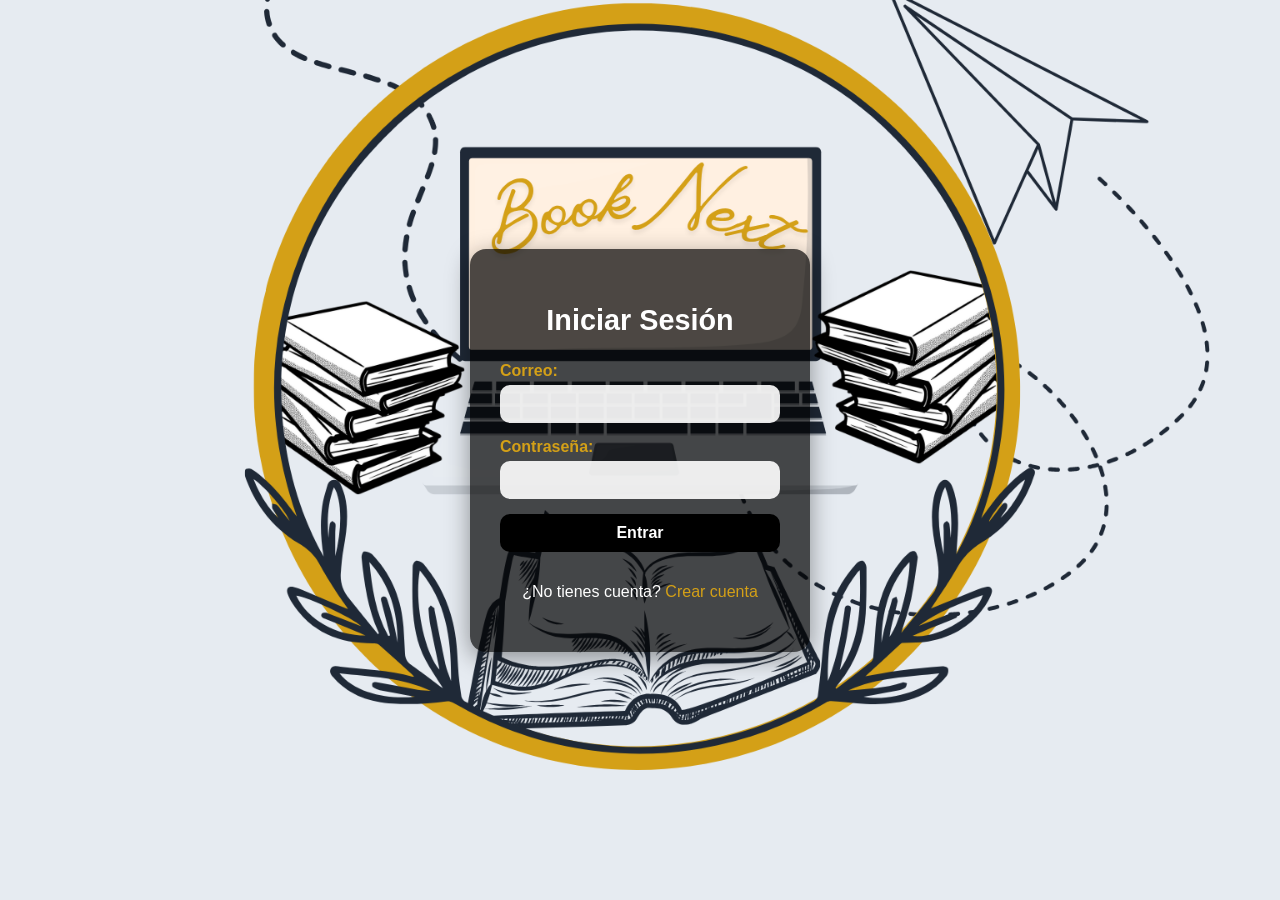
==== commit 085eca6c: "Refactor admin.html for improved structure and API usage Integración de la API" ====
--- a/admin.html
+++ b/admin.html
@@ -34,26 +34,32 @@
 
   <link rel="stylesheet" href="styles.css">
 
-  <style>
-    /* Imagen de vista previa de la carátula. Se oculta inicialmente */
+   <style>
     #previewCaratula {
       max-width: 100px;
       margin-top: 10px;
       display: none;
     }
-
-    table img {
-      width: 50px;
-      height: auto;
-    }
-
-    .toast-success { background: #4caf50; color: #fff; padding: 10px; position: fixed; top: 10px; right: 10px; border-radius: 5px;}
-    .toast-error { background: #f44336; color: #fff; padding: 10px; position: fixed; top: 10px; right: 10px; border-radius: 5px;}
-    .toast-info { background: #2196f3; color: #fff; padding: 10px; position: fixed; top: 10px; right: 10px; border-radius: 5px;}
+    table img { width: 50px; height: auto; }
+    .toast-success { background: #4caf50; color: #fff; padding: 10px; position: fixed; top: 10px; right: 10px; border-radius: 5px; z-index: 9999;}
+    .toast-error   { background: #f44336; color: #fff; padding: 10px; position: fixed; top: 10px; right: 10px; border-radius: 5px; z-index: 9999;}
+    .toast-info    { background: #2196f3; color: #fff; padding: 10px; position: fixed; top: 10px; right: 10px; border-radius: 5px; z-index: 9999;}
   </style>
 </head>
 
-<body class="admin-body">
+<body>
+
+<!-- GUARD: bloquear acceso sin rol admin -->
+<script>
+  (function() {
+    const rol = localStorage.getItem("rol");
+    if (rol !== "admin") {
+      alert("Acceso restringido. Debes iniciar sesión como administrador.");
+      window.location.href = "login.html";
+    }
+  })();
+</script>
+
 <header>
   <div class="header-container">
     <button onclick="cerrarSesion()" class="btn-cerrar">Cerrar Sesión</button>
@@ -86,20 +92,15 @@
     <button onclick="agregarLibro()">Agregar Libro</button>
     <div class="tabla-responsive">
       <table id="tablaLibrosAdmin">
-        <thead>
-          <tr>
-            <th>Título</th>
-            <th>Autor</th>
-            <th>Estado</th>
-            <th>Stock</th>
-            <th>Precio</th>
-            <th>Carátula</th>
-            <th>Acciones</th>
-          </tr>
-        </thead>
-        <tbody></tbody>
-      </table>
-    </div>
+      <thead>
+        <tr>
+          <th>Título</th><th>Autor</th><th>Estado</th>
+          <th>Stock</th><th>Precio</th><th>Carátula</th><th>Acciones</th>
+        </tr>
+      </thead>
+      <tbody></tbody>
+    </table>
+      </div>
   </div>
 
   <!-- SECCIÓN: REGISTRO DE VENTAS -->
@@ -107,19 +108,15 @@
     <h2>Registro de Ventas</h2>
     <div class="tabla-responsive">
       <table id="tablaVentas">
-        <thead>
-          <tr>
-            <th>Fecha</th>
-            <th>Cliente</th>
-            <th>Libro</th>
-            <th>Cantidad</th>
-            <th>Precio Total</th>
-            <th>Acciones</th>
-          </tr>
-        </thead>
-        <tbody></tbody>
-      </table>
-    </div>
+      <thead>
+        <tr>
+          <th>Fecha</th><th>Cliente</th><th>Libro</th>
+          <th>Cantidad</th><th>Precio Total</th><th>Acciones</th>
+        </tr>
+      </thead>
+      <tbody></tbody>
+    </table>
+      </div>
   </div>
 
   <!-- SECCIÓN: REGISTRO DE PRÉSTAMOS -->
@@ -127,22 +124,18 @@
     <h2>Registro de Préstamos</h2>
     <div class="tabla-responsive">
       <table id="tablaPrestamos">
-        <thead>
-          <tr>
-            <th>Fecha</th>
-            <th>Cliente</th>
-            <th>Libro</th>
-            <th>Cantidad</th>
-            <th>Duración</th>
-            <th>Acciones</th>
-          </tr>
-        </thead>
-        <tbody></tbody>
-      </table>
-    </div>
-  </div>
-
-  <!-- NUEVA SECCIÓN: PROVEEDORES -->
+      <thead>
+        <tr>
+          <th>Fecha</th><th>Cliente</th><th>Libro</th>
+          <th>Cantidad</th><th>Duración</th><th>Acciones</th>
+        </tr>
+      </thead>
+      <tbody></tbody>
+    </table>
+      </div>
+  </div>
+
+  <!-- SECCIÓN: PROVEEDORES -->
   <div id="proveedores" class="seccion" style="display:none;">
     <h2>Proveedores</h2>
     <input type="text" id="nombreProveedor" placeholder="Nombre del proveedor">
@@ -150,23 +143,19 @@
     <button onclick="agregarProveedor()">Agregar Proveedor</button>
     <div class="tabla-responsive">
       <table id="tablaProveedores">
-        <thead>
-          <tr>
-            <th>Nombre</th>
-            <th>Contacto</th>
-            <th>Acciones</th>
-          </tr>
-        </thead>
-        <tbody></tbody>
-      </table>
-    </div>
+      <thead>
+        <tr><th>Nombre</th><th>Contacto</th><th>Acciones</th></tr>
+      </thead>
+      <tbody></tbody>
+    </table>
+      </div>
   </div>
 </div>
 
 <script>
-  let libros = JSON.parse(localStorage.getItem("libros")) || [];
+  let libros        = JSON.parse(localStorage.getItem("libros"))        || [];
   let transacciones = JSON.parse(localStorage.getItem("transacciones")) || [];
-  let proveedores = JSON.parse(localStorage.getItem("proveedores")) || [];
+  let proveedores   = JSON.parse(localStorage.getItem("proveedores"))   || [];
 
   document.addEventListener("DOMContentLoaded", () => {
     mostrarLibrosAdmin();
@@ -186,28 +175,26 @@
   }
 
   /* === LIBROS === */
-  document.getElementById("caratula").addEventListener("change", function(e) {
-    const file = e.target.files[0];
-    if (file) {
-      const reader = new FileReader();
-      reader.onload = function(ev) {
-        const preview = document.getElementById("previewCaratula");
-        preview.src = ev.target.result;
-        preview.style.display = "block";
-      };
-      reader.readAsDataURL(file);
-    }
+  document.addEventListener("DOMContentLoaded", () => {
+    document.getElementById("caratula").addEventListener("change", function(e) {
+      const file = e.target.files[0];
+      if (file) {
+        const reader = new FileReader();
+        reader.onload = function(ev) {
+          const preview = document.getElementById("previewCaratula");
+          preview.src = ev.target.result;
+          preview.style.display = "block";
+        };
+        reader.readAsDataURL(file);
+      }
+    });
   });
 
   function agregarLibro() {
     const caratulaInput = document.getElementById("caratula");
-    let caratula = "";
     if (caratulaInput.files.length > 0) {
       const reader = new FileReader();
-      reader.onload = function(e) {
-        caratula = e.target.result;
-        guardarLibroConCaratula(caratula);
-      };
+      reader.onload = function(e) { guardarLibroConCaratula(e.target.result); };
       reader.readAsDataURL(caratulaInput.files[0]);
     } else {
       guardarLibroConCaratula("");
@@ -216,33 +203,31 @@
 
   function guardarLibroConCaratula(caratula) {
     const titulo = document.getElementById("titulo").value.trim();
-    const autor = document.getElementById("autor").value.trim();
+    const autor  = document.getElementById("autor").value.trim();
     const estado = document.getElementById("estado").value;
-    const stock = parseInt(document.getElementById("stock").value.trim());
-    const precio = parseFloat(document.getElementById("precio").value.trim());
+    const stock  = parseInt(document.getElementById("stock").value);
+    const precio = parseFloat(document.getElementById("precio").value);
 
     if (!titulo || !autor || isNaN(stock) || stock < 0 || isNaN(precio) || precio < 0) {
       mostrarMensaje('error', 'Complete todos los campos correctamente');
       return;
     }
 
-    libros.push({ titulo, autor, estado, stock, precio, caratula });
-    localStorage.setItem("libros", JSON.stringify(libros));
+    apiAddLibro(titulo, autor, estado, stock, precio, caratula);
     mostrarLibrosAdmin();
     mostrarMensaje('success', 'Libro agregado exitosamente');
 
-    document.getElementById("titulo").value = "";
-    document.getElementById("autor").value = "";
-    document.getElementById("stock").value = "";
-    document.getElementById("precio").value = "";
+    document.getElementById("titulo").value  = "";
+    document.getElementById("autor").value   = "";
+    document.getElementById("stock").value   = "";
+    document.getElementById("precio").value  = "";
     document.getElementById("caratula").value = "";
     document.getElementById("previewCaratula").style.display = "none";
   }
 
   function eliminarLibro(i) {
     if (!confirm('¿Está seguro de eliminar este libro?')) return;
-    libros.splice(i, 1);
-    localStorage.setItem("libros", JSON.stringify(libros));
+    apiDeleteLibro(i);
     mostrarLibrosAdmin();
     mostrarMensaje('info', 'Libro eliminado exitosamente');
   }
@@ -260,14 +245,13 @@
           <td>$${libro.precio.toFixed(2)}</td>
           <td>${libro.caratula ? `<img src="${libro.caratula}">` : 'Sin imagen'}</td>
           <td><button onclick="eliminarLibro(${i})">Eliminar</button></td>
-        </tr>
-      `;
+        </tr>`;
     });
   }
 
   /* === TRANSACCIONES === */
   function mostrarTransacciones() {
-    const ventasBody = document.querySelector("#tablaVentas tbody");
+    const ventasBody    = document.querySelector("#tablaVentas tbody");
     const prestamosBody = document.querySelector("#tablaPrestamos tbody");
     ventasBody.innerHTML = "";
     prestamosBody.innerHTML = "";
@@ -299,8 +283,7 @@
 
   function eliminarTransaccion(index) {
     if (!confirm("¿Deseas eliminar este registro?")) return;
-    transacciones.splice(index, 1);
-    localStorage.setItem("transacciones", JSON.stringify(transacciones));
+    apiDeleteTransaccion(index);
     mostrarTransacciones();
     mostrarMensaje("info", "Registro eliminado");
   }
@@ -316,27 +299,22 @@
 
   /* === PROVEEDORES === */
   function agregarProveedor() {
-    const nombre = document.getElementById("nombreProveedor").value.trim();
+    const nombre   = document.getElementById("nombreProveedor").value.trim();
     const contacto = document.getElementById("contactoProveedor").value.trim();
-
     if (!nombre || !contacto) {
       mostrarMensaje('error', 'Complete todos los campos de proveedor');
       return;
     }
-
-    proveedores.push({ nombre, contacto });
-    localStorage.setItem("proveedores", JSON.stringify(proveedores));
+    apiAddProveedor(nombre, contacto);
     mostrarProveedores();
     mostrarMensaje('success', 'Proveedor agregado correctamente');
-
-    document.getElementById("nombreProveedor").value = "";
+    document.getElementById("nombreProveedor").value  = "";
     document.getElementById("contactoProveedor").value = "";
   }
 
   function eliminarProveedor(i) {
     if (!confirm('¿Desea eliminar este proveedor?')) return;
-    proveedores.splice(i, 1);
-    localStorage.setItem("proveedores", JSON.stringify(proveedores));
+    apiDeleteProveedor(i);
     mostrarProveedores();
     mostrarMensaje('info', 'Proveedor eliminado');
   }
@@ -350,11 +328,60 @@
           <td>${p.nombre}</td>
           <td>${p.contacto}</td>
           <td><button onclick="eliminarProveedor(${i})">Eliminar</button></td>
-        </tr>
-      `;
+        </tr>`;
     });
   }
-
 </script>
+
+<!-- API LOCAL -->
+<script>
+  function apiGetLibros() { return libros; }
+
+  function apiAddLibro(titulo, autor, estado, stock, precio, caratula = "") {
+    if (!titulo || !autor || stock < 0 || precio < 0) throw new Error("Datos inválidos para el libro");
+    const libro = { titulo, autor, estado, stock, precio, caratula };
+    libros.push(libro);
+    localStorage.setItem("libros", JSON.stringify(libros));
+    return libro;
+  }
+
+  function apiDeleteLibro(index) {
+    if (index < 0 || index >= libros.length) throw new Error("Índice inválido");
+    libros.splice(index, 1);
+    localStorage.setItem("libros", JSON.stringify(libros));
+  }
+
+  function apiGetTransacciones() { return transacciones; }
+
+  function apiAddTransaccion(tipo, usuario, libro, cantidad = 1, precioTotal = 0, duracion = null) {
+    const transaccion = { tipo, fecha: new Date().toLocaleDateString(), usuario, libro, cantidad, precioTotal, duracion };
+    transacciones.push(transaccion);
+    localStorage.setItem("transacciones", JSON.stringify(transacciones));
+    return transaccion;
+  }
+
+  function apiDeleteTransaccion(index) {
+    if (index < 0 || index >= transacciones.length) throw new Error("Índice inválido");
+    transacciones.splice(index, 1);
+    localStorage.setItem("transacciones", JSON.stringify(transacciones));
+  }
+
+  function apiGetProveedores() { return proveedores; }
+
+  function apiAddProveedor(nombre, contacto) {
+    if (!nombre || !contacto) throw new Error("Datos inválidos para el proveedor");
+    const proveedor = { nombre, contacto };
+    proveedores.push(proveedor);
+    localStorage.setItem("proveedores", JSON.stringify(proveedores));
+    return proveedor;
+  }
+
+  function apiDeleteProveedor(index) {
+    if (index < 0 || index >= proveedores.length) throw new Error("Índice inválido");
+    proveedores.splice(index, 1);
+    localStorage.setItem("proveedores", JSON.stringify(proveedores));
+  }
+</script>
+
 </body>
 </html>
